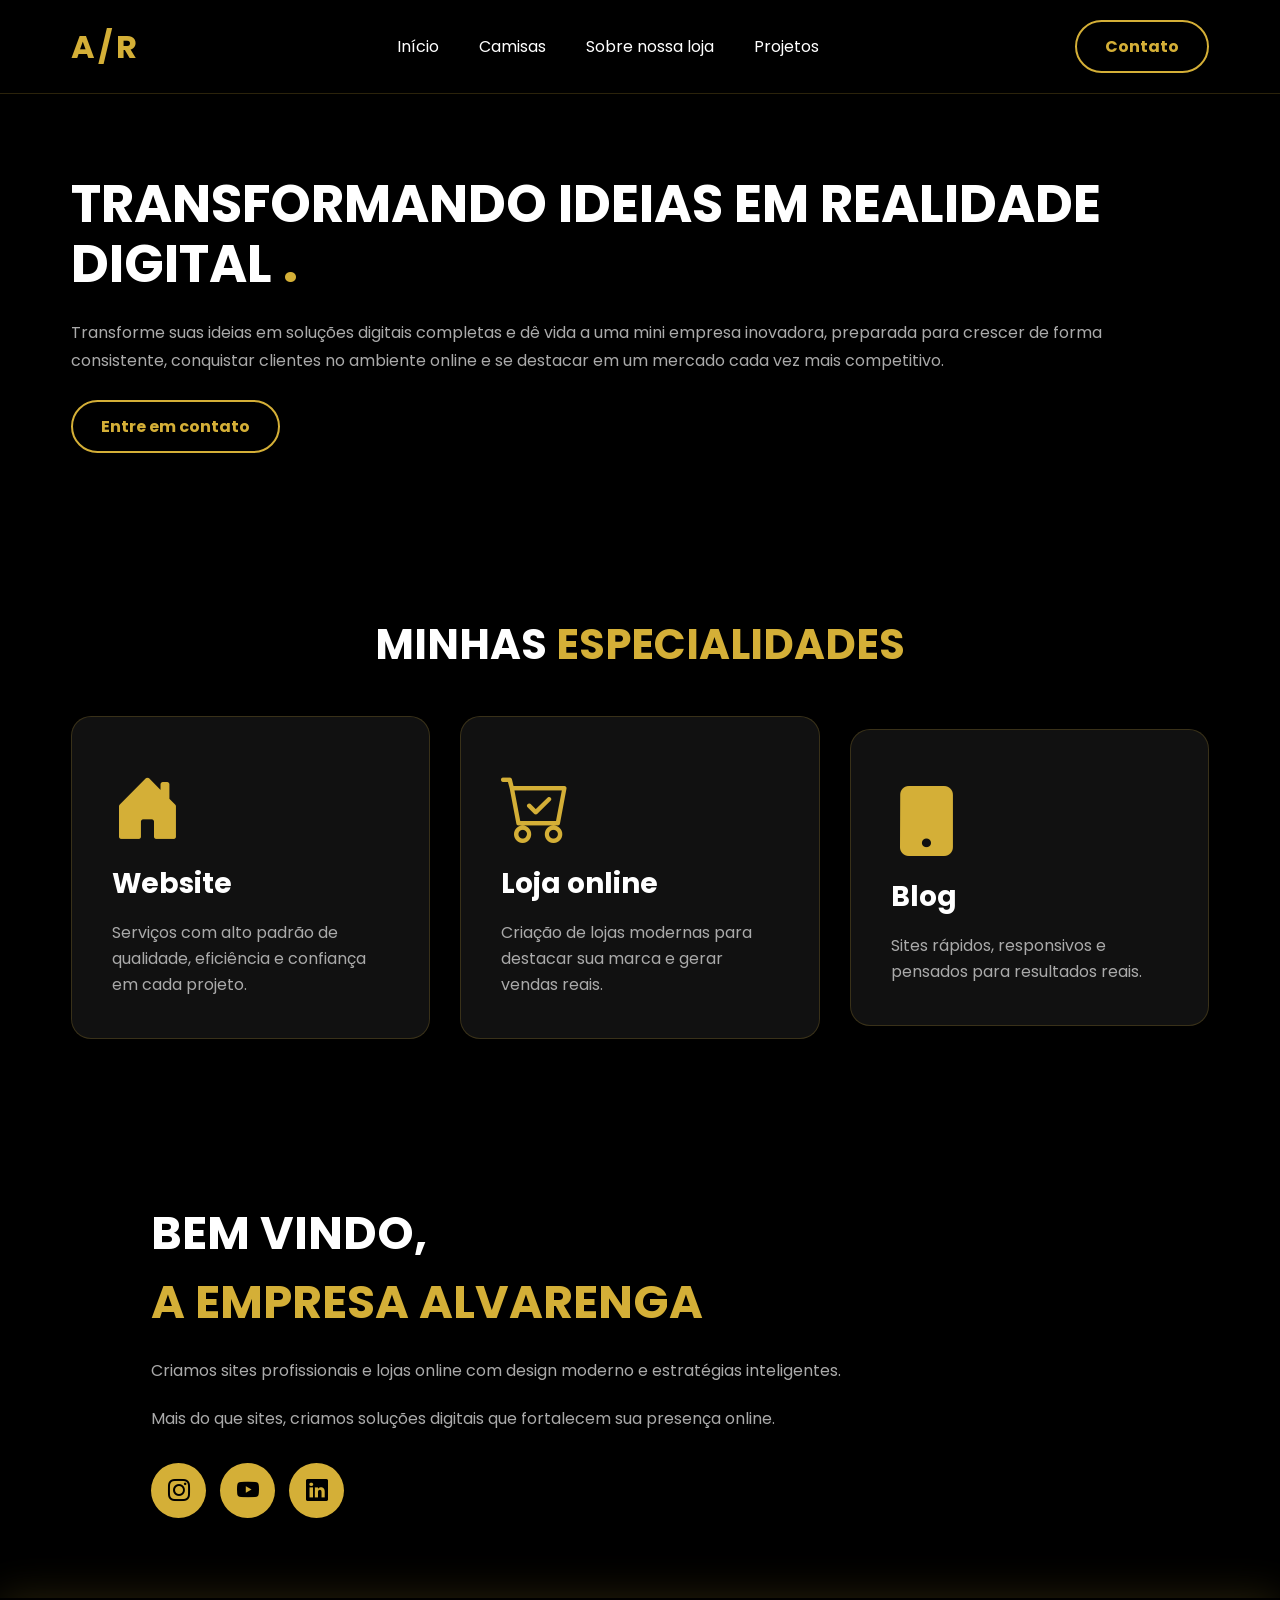
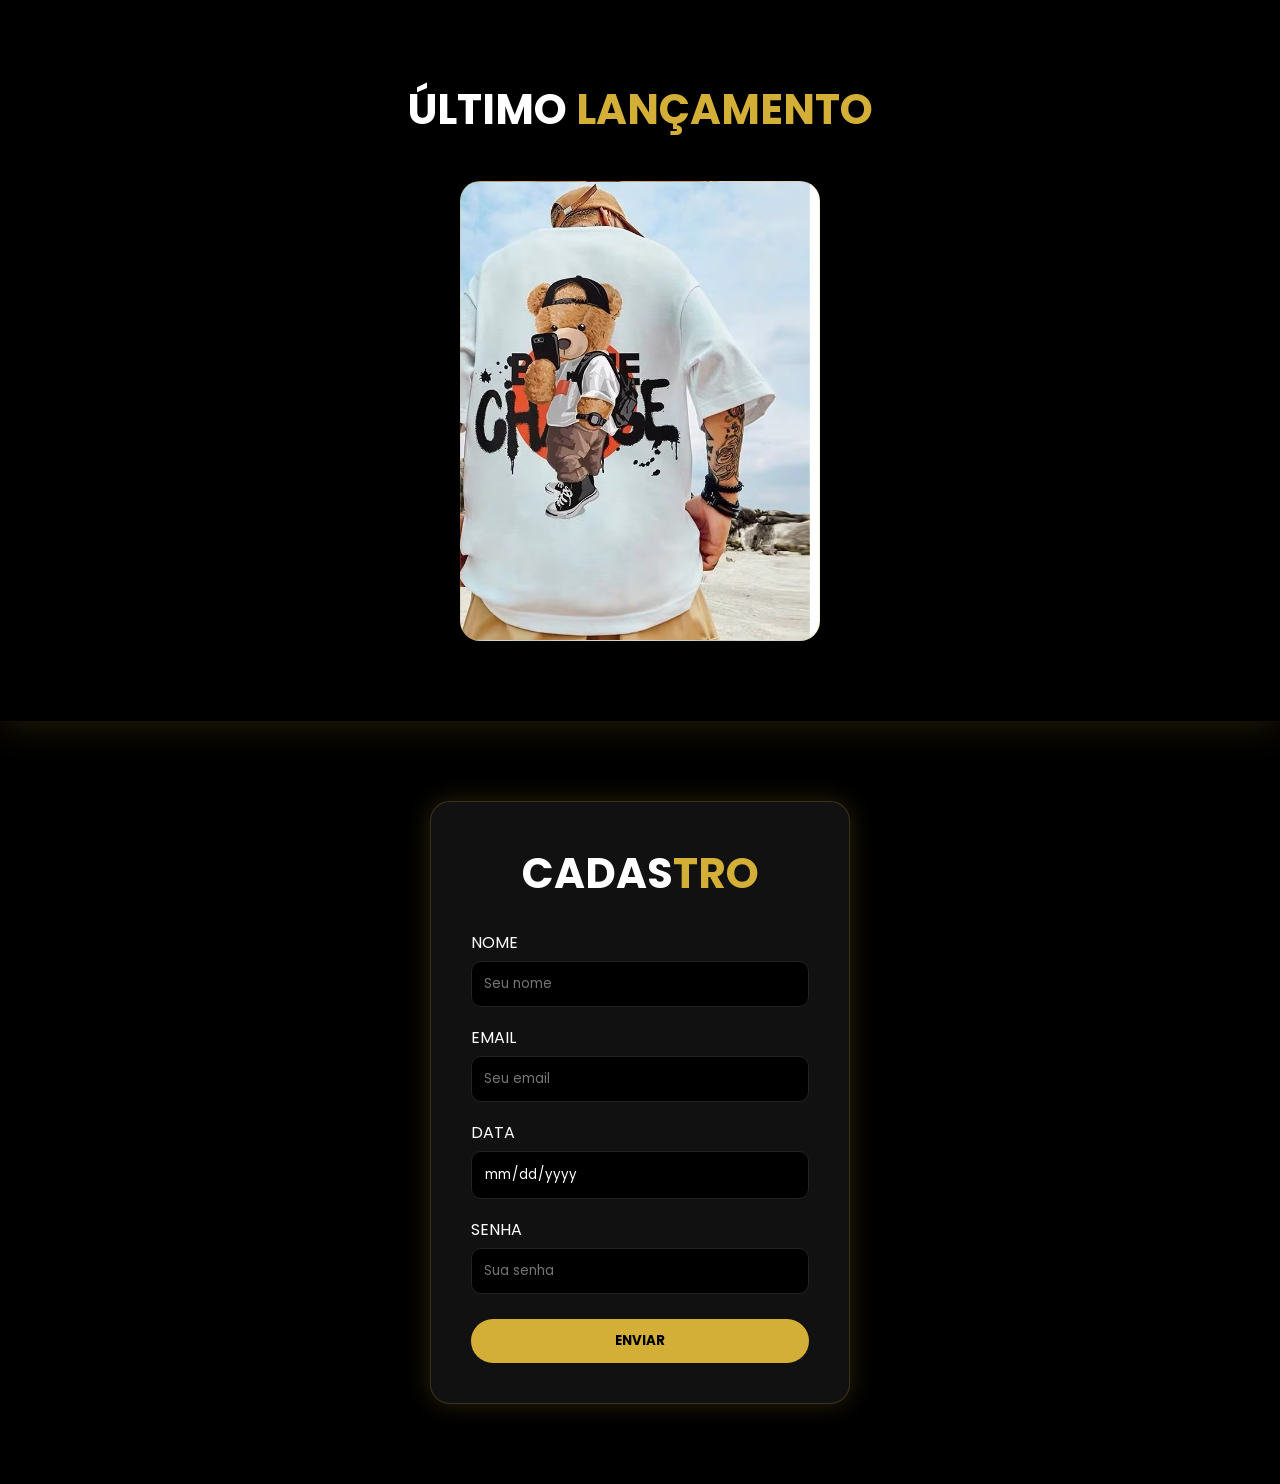
==== index.html @ d28f2231 "primeiroar" ====
<!DOCTYPE html>
<html lang="pt-br">

<head>
    <meta charset="UTF-8">
    <meta name="viewport" content="width=device-width, initial-scale=1.0">

    <link rel="stylesheet" href="style.css">

    <link rel="preconnect" href="https://fonts.googleapis.com">
    <link rel="preconnect" href="https://fonts.gstatic.com" crossorigin>

    <link href="https://fonts.googleapis.com/css2?family=Noto+Sans+Meroitic&family=Poppins:wght@100;200;300;400;500;600;700;800;900&display=swap" rel="stylesheet">

    <link rel="shortcut icon" href="img/Captura de tela 2026-04-24 165449.png" type="image/x-icon">

    <link rel="stylesheet" href="https://cdn.jsdelivr.net/npm/bootstrap-icons@1.13.1/font/bootstrap-icons.min.css">

    <title>Agência Alvarenga</title>
</head>

<body>

<header>
    <div class="interface">

        <!-- LOGO -->
        <div class="logo">
            <h2>A/R</h2>
        </div>

        <!-- MENU -->
        <nav class="menu-desktop">
            <ul>
                <li><a href="sobre.html">Início</a></li>
                <li><a href="ime.html">Camisas</a></li>
                <li><a href="sobre.html">Sobre nossa loja</a></li>
                <li><a href="sss.html">Projetos</a></li>
            </ul>
        </nav>

        <!-- BOTÃO -->
        <div class="btn-contato">
            <a href="#" class="btn">Contato</a>
        </div>

    </div>
</header>

<main>

<!-- TOPO -->
<section class="topo-do-site">
    <div class="interface">
        <div class="flex">

            <div class="txt-topo-site">
                <h1>TRANSFORMANDO IDEIAS EM REALIDADE DIGITAL <span>.</span></h1>

                <p>
                    Transforme suas ideias em soluções digitais completas e dê vida a uma mini empresa inovadora,
                    preparada para crescer de forma consistente, conquistar clientes no ambiente online e se destacar
                    em um mercado cada vez mais competitivo.
                </p>

                <div class="btn-contato">
                    <a href="#" class="btn">Entre em contato</a>
                </div>
            </div>

            <div class="img-topo-site"></div>

        </div>
    </div>
</section>

<!-- ESPECIALIDADES -->
<section class="especialidade">
    <div class="interface">

        <h2 class="titulo">MINHAS <span>ESPECIALIDADES</span></h2>

        <div class="flex">

            <div class="especialidade-box">
                <i class="bi bi-house-door-fill"></i>
                <h3>Website</h3>
                <p>Serviços com alto padrão de qualidade, eficiência e confiança em cada projeto.</p>
            </div>

            <div class="especialidade-box">
                <i class="bi bi-cart-check"></i>
                <h3>Loja online</h3>
                <p>Criação de lojas modernas para destacar sua marca e gerar vendas reais.</p>
            </div>

            <div class="especialidade-box">
                <i class="bi bi-tablet-fill"></i>
                <h3>Blog</h3>
                <p>Sites rápidos, responsivos e pensados para resultados reais.</p>
            </div>

        </div>
    </div>
</section>

<!-- SOBRE -->
<section class="sobre">
    <div class="interface">
        <div class="flex">

            <div class="img-sobre"></div>

            <div class="txt-sobre">
                <h2>BEM VINDO, <span>A EMPRESA ALVARENGA</span></h2>

                <p>
                    Criamos sites profissionais e lojas online com design moderno e estratégias inteligentes.
                </p>

                <p>
                    Mais do que sites, criamos soluções digitais que fortalecem sua presença online.
                </p>

                <div class="btn-social">
                    <a href="#"><button><i class="bi bi-instagram"></i></button></a>
                    <a href="#"><button><i class="bi bi-youtube"></i></button></a>
                    <a href="#"><button><i class="bi bi-linkedin"></i></button></a>
                </div>
            </div>

        </div>
    </div>
</section>

<!-- PORTFÓLIO -->
<section class="portfolio">
    <div class="interface">

        <h2 class="titulo">ÚLTIMO <span>LANÇAMENTO</span></h2>

        <div class="flex">
            <div class="img-port"
                style="background-image: url(img/br-11134207-7r98o-lkzo15lc216a01.jpg);">
            </div>
        </div>

    </div>
</section>

<!-- FORMULÁRIO -->
<section class="Formi">
    <form class="form-cadastro" id="perguntas">

        <h2 class="titulo">CADAS<span>TRO</span></h2>

        <label for="nome">NOME</label>
        <input type="text" id="nome" name="nome" placeholder="Seu nome" required>

        <label for="email">EMAIL</label>
        <input type="email" id="email" name="email" placeholder="Seu email" required>

        <label for="date">DATA</label>
        <input type="date" id="date" name="data">

        <label for="senha">SENHA</label>
        <input type="password" id="senha" name="senha" placeholder="Sua senha" required>

        <button type="submit">ENVIAR</button>

    </form>
</section>

</main>

<script src="java.js"></script>

</body>

</html>
---- style.css ----
/* RESET */
*{
    margin: 0;
    padding: 0;
    box-sizing: border-box;
    font-family: "Poppins", sans-serif;
}

body{
    background-color: #000;
    color: #fff;
    min-height: 100vh;
}

/* CONTAINER */
.interface{
    max-width: 1280px;
    margin: 0 auto;
    padding: 0 20px;
}

/* FLEX */
.flex{
    display: flex;
    flex-wrap: wrap;
    gap: 40px;
    align-items: center;
}

/* HEADER */
header{
    padding: 20px 4%;
    border-bottom: 1px solid rgba(212, 175, 55, 0.2);
    background: #000;
    position: relative;
    z-index: 10;
}

header .interface{
    display: flex;
    align-items: center;
    justify-content: space-between;
}

/* LOGO */
.logo h2{
    color: #D4AF37;
    font-size: 32px;
    letter-spacing: 3px;
    text-decoration: none;
    transition: 0.4s ease;
    cursor: pointer;
}

/* HOVER LOGO */
.logo h2:hover{
    color: #FFD86B;
    text-shadow:
        0 0 5px #D4AF37,
        0 0 10px #D4AF37,
        0 0 20px #D4AF37,
        0 0 40px rgba(212, 175, 55, 0.8),
        0 0 80px rgba(212, 175, 55, 0.5);
    transform: scale(1.08);
}

/* LOGO LINK */
.logo a{
    text-decoration: none;
    color: inherit;
}

/* MENU */
header nav ul{
    list-style: none;
    display: flex;
    gap: 40px;
}

header nav ul li a{
    color: #fff;
    text-decoration: none;
    transition: 0.3s;
}

header nav ul li a:hover{
    color: #D4AF37;
}

/* ========================= */
/* BOTÃO CONTATO (ATUALIZADO) */
/* ========================= */

.btn-contato .btn{
    display: inline-block;
    padding: 12px 28px;
    border: 2px solid #D4AF37;
    border-radius: 30px;
    background: transparent;
    color: #D4AF37;
    font-size: 16px;
    font-weight: bold;
    text-decoration: none;
    cursor: pointer;
    transition: 0.3s ease;
}

.btn-contato .btn:hover{
    color: #FFD86B;
    transform: scale(1.08);

    border-color: #FFD86B;

    text-shadow:
        0 0 5px #D4AF37,
        0 0 10px #D4AF37,
        0 0 20px #D4AF37,
        0 0 40px rgba(212, 175, 55, 0.8),
        0 0 80px rgba(212, 175, 55, 0.5);

    box-shadow:
        0 0 10px rgba(212, 175, 55, 0.4),
        0 0 25px rgba(212, 175, 55, 0.3);
}

/* TITULOS */
h2.titulo{
    color: #fff;
    font-size: 42px;
    text-align: center;
    margin-bottom: 40px;
}

h2.titulo span{
    color: #D4AF37;
}

/* TOPO DO SITE */
section.topo-do-site{
    padding: 80px 4%;
}

.topo-do-site .flex{
    justify-content: space-between;
    align-items: center;
    gap: 60px;
}

.topo-do-site .txt-topo-site{
    flex: 1;
}

.topo-do-site h1{
    font-size: 52px;
    line-height: 60px;
}

.topo-do-site h1 span{
    color: #D4AF37;
}

.topo-do-site p{
    color: #aaa;
    margin: 25px 0;
    line-height: 28px;
}

/* IMAGEM TOPO */
.topo-do-site .img-topo-site img{
    max-width: 100%;
    border-radius: 20px;
    animation: flutuar 2s ease-in-out infinite alternate;
}

@keyframes flutuar{
    from{ transform: translateY(0); }
    to{ transform: translateY(20px); }
}

/* ESPECIALIDADES */
section.especialidade{
    padding: 80px 4%;
}

section.especialidade .flex{
    justify-content: center;
    gap: 30px;
}

.especialidade .especialidade-box{
    flex: 1;
    min-width: 260px;
    background: #111;
    border: 1px solid rgba(212, 175, 55, 0.2);
    border-radius: 20px;
    padding: 40px;
    transition: 0.4s;
}

.especialidade .especialidade-box:hover{
    transform: translateY(-8px);
    border-color: #D4AF37;
    box-shadow: 0 0 25px rgba(212, 175, 55, 0.3);
}

.especialidade .especialidade-box i{
    font-size: 70px;
    color: #D4AF37;
    margin-bottom: 20px;
}

.especialidade .especialidade-box h3{
    font-size: 28px;
    margin-bottom: 15px;
}

.especialidade .especialidade-box p{
    color: #aaa;
    line-height: 26px;
}

/* SOBRE */
section.sobre{
    padding: 80px 4%;
}

section.sobre .flex{
    gap: 80px;
    align-items: center;
}

.sobre .txt-sobre{
    flex: 1;
}

.sobre .txt-sobre h2{
    font-size: 46px;
    margin-bottom: 20px;
}

.sobre .txt-sobre h2 span{
    color: #D4AF37;
    display: block;
}

.sobre .txt-sobre p{
    color: #aaa;
    line-height: 28px;
    margin-bottom: 20px;
    text-align: justify;
}

/* SOCIAL */
.btn-social{
    margin-top: 30px;
}

.btn-social button{
    width: 55px;
    height: 55px;
    border-radius: 50%;
    border: none;
    background: #D4AF37;
    color: #000;
    font-size: 22px;
    cursor: pointer;
    margin-right: 10px;
    transition: 0.3s;
}

.btn-social button:hover{
    transform: scale(1.05);
    box-shadow: 0 0 15px #D4AF37;
}

/* PORTFOLIO */
section.portfolio{
    padding: 80px 4%;
    box-shadow: 0 0 40px rgba(212, 175, 55, 0.2);
}

section.portfolio .flex{
    justify-content: center;
    gap: 30px;
}

.img-port{
    width: 360px;
    height: 460px;
    border-radius: 20px;
    background-size: cover;
    background-position: 100% 0%;
    transition: 5s;
    border: 1px solid rgba(212, 175, 55, 0.2);
}

.img-port:hover{
    background-position: 100% 100%;
    transform: translateY(-8px);
    box-shadow: 0 0 25px rgba(212, 175, 55, 0.3);
}

/* FORMULÁRIO */
.form-cadastro{
    background: #111;
    width: 100%;
    max-width: 420px;
    margin: 80px auto;
    padding: 40px;
    border-radius: 20px;
    border: 1px solid rgba(212, 175, 55, 0.2);
    box-shadow: 0 0 25px rgba(212, 175, 55, 0.2);
}

.form-cadastro h2{
    text-align: center;
    margin-bottom: 25px;
}

.form-cadastro label{
    display: block;
    margin-bottom: 6px;
    margin-top: 18px;
    color: #fff;
}

.form-cadastro input{
    width: 100%;
    padding: 12px;
    border-radius: 10px;
    border: 1px solid #222;
    background: #000;
    color: #fff;
    outline: none;
    transition: 0.3s;
}

.form-cadastro input:focus{
    border-color: #D4AF37;
    box-shadow: 0 0 10px #D4AF37;
}

.form-cadastro button{
    width: 100%;
    margin-top: 25px;
    padding: 12px;
    border: none;
    border-radius: 30px;
    background: #D4AF37;
    color: #000;
    font-weight: bold;
    cursor: pointer;
    transition: 0.3s;
}

.form-cadastro button:hover{
    transform: scale(1.05);
    box-shadow: 0 0 15px #D4AF37;
}

/* RESPONSIVO */
@media (max-width: 768px){

    header nav ul{
        gap: 20px;
    }

    .topo-do-site .flex,
    section.sobre .flex{
        flex-direction: column;
        text-align: center;
    }

    .topo-do-site h1{
        font-size: 38px;
        line-height: 45px;
    }

    h2.titulo{
        font-size: 32px;
    }

    .img-port{
        width: 100%;
        max-width: 340px;
    }

    .form-cadastro{
        width: 90%;
    }
}
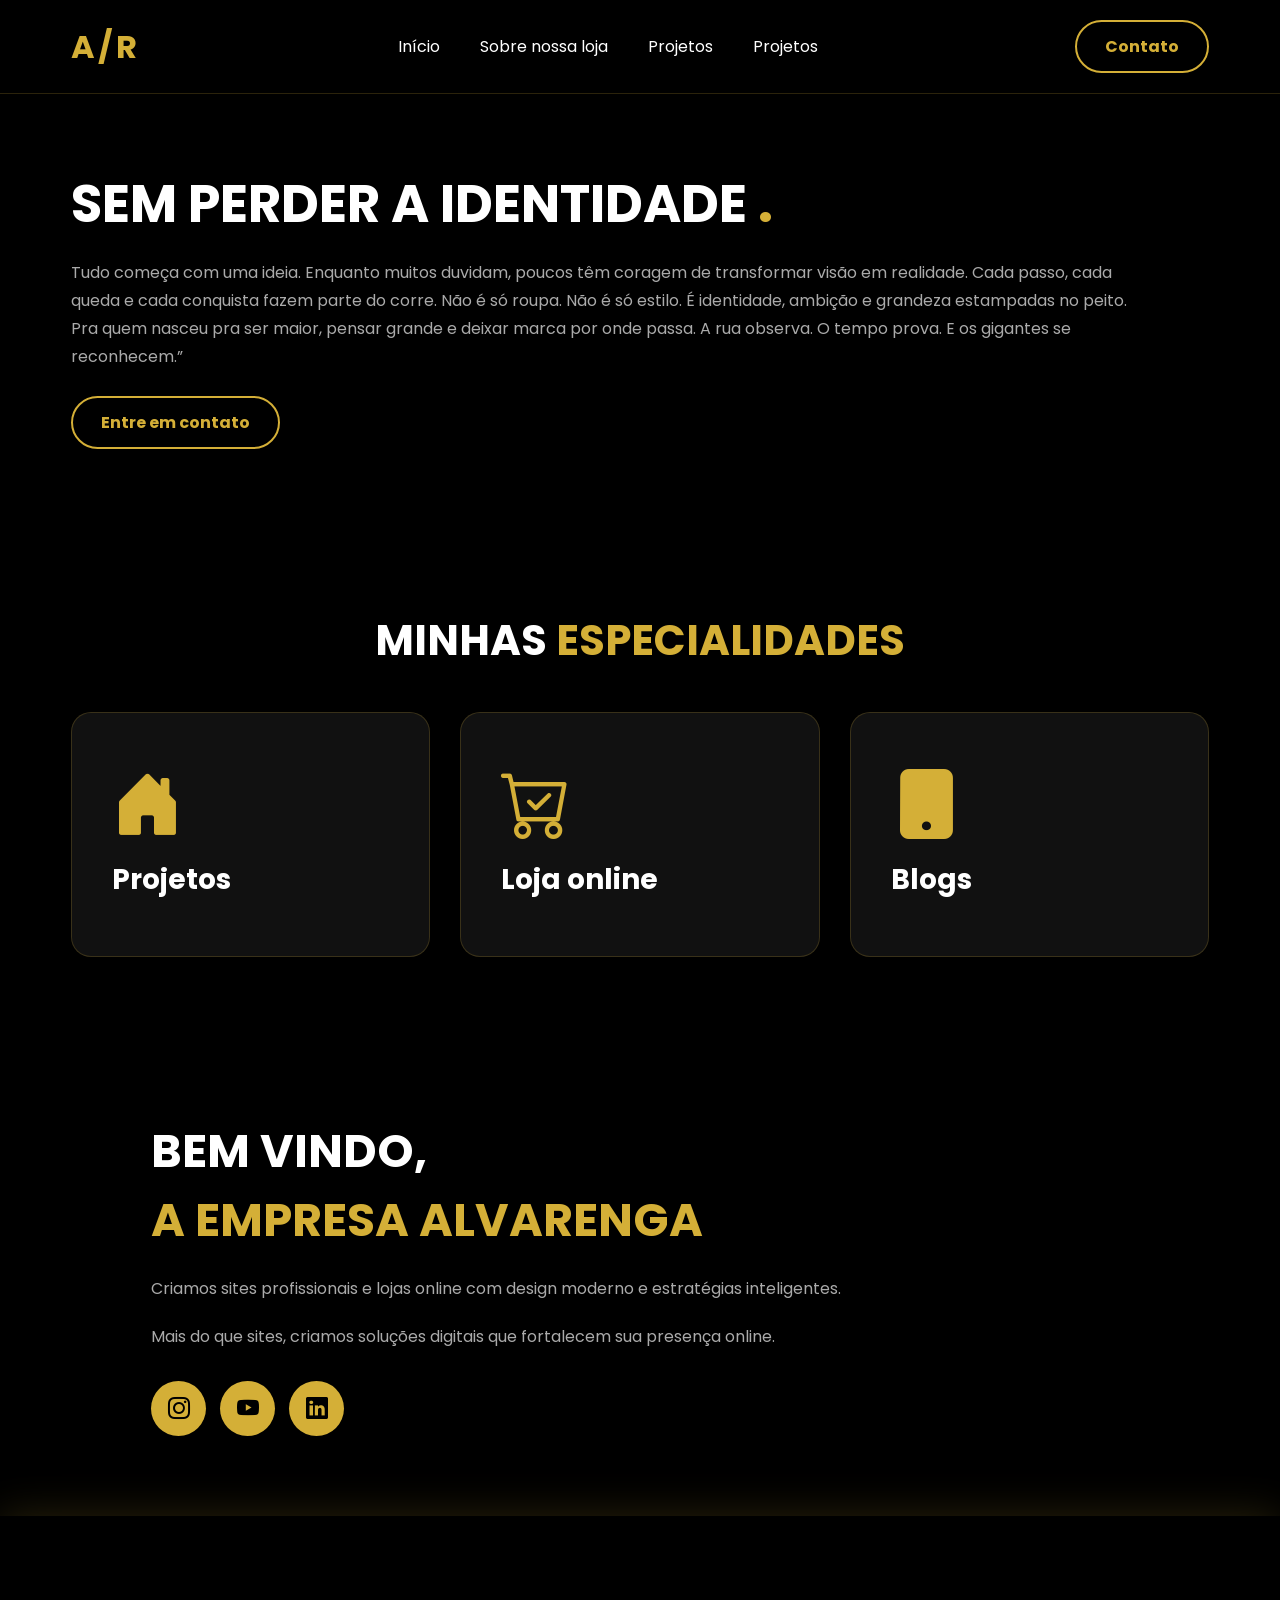
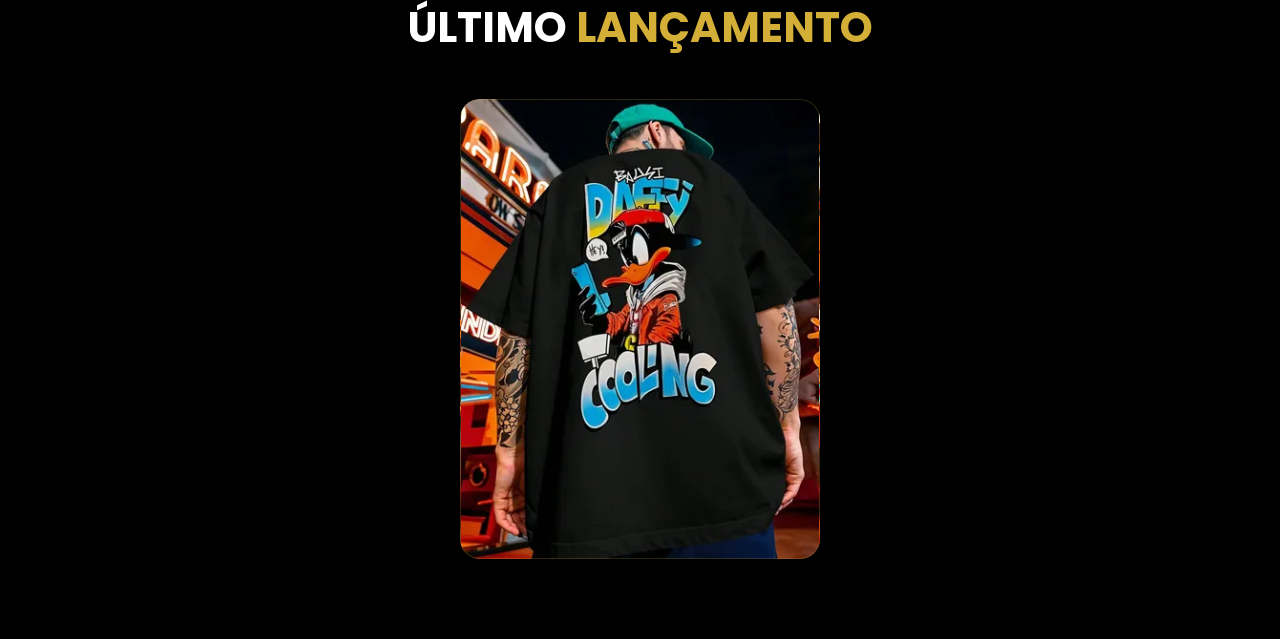
==== commit 17dfbd78: "projeto sem ai" ====
--- a/index.html
+++ b/index.html
@@ -32,10 +32,11 @@
         <!-- MENU -->
         <nav class="menu-desktop">
             <ul>
-                <li><a href="sobre.html">Início</a></li>
-                <li><a href="ime.html">Camisas</a></li>
+                <li><a href="index.html">Início</a></li>
                 <li><a href="sobre.html">Sobre nossa loja</a></li>
-                <li><a href="sss.html">Projetos</a></li>
+                <li><a href="textema.html">Projetos</a></li>
+                <li><a href="cal.html">Projetos</a></li>
+               
             </ul>
         </nav>
 
@@ -55,12 +56,17 @@
         <div class="flex">
 
             <div class="txt-topo-site">
-                <h1>TRANSFORMANDO IDEIAS EM REALIDADE DIGITAL <span>.</span></h1>
+                <h1>SEM PERDER A IDENTIDADE <span>.</span></h1>
 
                 <p>
-                    Transforme suas ideias em soluções digitais completas e dê vida a uma mini empresa inovadora,
-                    preparada para crescer de forma consistente, conquistar clientes no ambiente online e se destacar
-                    em um mercado cada vez mais competitivo.
+                   Tudo começa com uma ideia.
+                        Enquanto muitos duvidam, poucos têm coragem de transformar visão em realidade.
+                        Cada passo, cada queda e cada conquista fazem parte do corre.
+                        Não é só roupa. Não é só estilo.
+                        É identidade, ambição e grandeza estampadas no peito.
+                        Pra quem nasceu pra ser maior, pensar grande e deixar marca por onde passa.
+                        A rua observa. O tempo prova.
+                        E os gigantes se reconhecem.”
                 </p>
 
                 <div class="btn-contato">
@@ -84,20 +90,20 @@
 
             <div class="especialidade-box">
                 <i class="bi bi-house-door-fill"></i>
-                <h3>Website</h3>
-                <p>Serviços com alto padrão de qualidade, eficiência e confiança em cada projeto.</p>
+                <h3>Projetos</h3>
+                <p></p>
             </div>
 
             <div class="especialidade-box">
                 <i class="bi bi-cart-check"></i>
                 <h3>Loja online</h3>
-                <p>Criação de lojas modernas para destacar sua marca e gerar vendas reais.</p>
+                <p></p>
             </div>
 
             <div class="especialidade-box">
                 <i class="bi bi-tablet-fill"></i>
-                <h3>Blog</h3>
-                <p>Sites rápidos, responsivos e pensados para resultados reais.</p>
+                <h3>Blogs</h3>
+                <p> </p>
             </div>
 
         </div>
@@ -141,40 +147,16 @@
 
         <div class="flex">
             <div class="img-port"
-                style="background-image: url(img/br-11134207-7r98o-lkzo15lc216a01.jpg);">
+                style="background-image: url(img/D_NQ_NP_951861-MLB81822831090_012025-O-camisa-camiseta-oversized-streetwear-estampada-urso-anjo.webp);">
             </div>
         </div>
 
     </div>
 </section>
 
-<!-- FORMULÁRIO -->
-<section class="Formi">
-    <form class="form-cadastro" id="perguntas">
 
-        <h2 class="titulo">CADAS<span>TRO</span></h2>
 
-        <label for="nome">NOME</label>
-        <input type="text" id="nome" name="nome" placeholder="Seu nome" required>
-
-        <label for="email">EMAIL</label>
-        <input type="email" id="email" name="email" placeholder="Seu email" required>
-
-        <label for="date">DATA</label>
-        <input type="date" id="date" name="data">
-
-        <label for="senha">SENHA</label>
-        <input type="password" id="senha" name="senha" placeholder="Sua senha" required>
-
-        <button type="submit">ENVIAR</button>
-
-    </form>
-</section>
-
-</main>
-
-<script src="java.js"></script>
 
 </body>
 
-</html>+</html>
--- a/style.css
+++ b/style.css
@@ -87,10 +87,7 @@
     color: #D4AF37;
 }
 
-/* ========================= */
-/* BOTÃO CONTATO (ATUALIZADO) */
-/* ========================= */
-
+/* BOTÃO CONTATO */
 .btn-contato .btn{
     display: inline-block;
     padding: 12px 28px;
@@ -284,18 +281,18 @@
     gap: 30px;
 }
 
+/* EFEITO DE ROLAGEM REMOVIDO */
 .img-port{
     width: 360px;
     height: 460px;
     border-radius: 20px;
     background-size: cover;
-    background-position: 100% 0%;
-    transition: 5s;
+    background-position: center;
+    transition: 0.3s;
     border: 1px solid rgba(212, 175, 55, 0.2);
 }
 
 .img-port:hover{
-    background-position: 100% 100%;
     transform: translateY(-8px);
     box-shadow: 0 0 25px rgba(212, 175, 55, 0.3);
 }
@@ -361,10 +358,25 @@
 /* RESPONSIVO */
 @media (max-width: 768px){
 
+    /* HEADER */
+    header .interface{
+        flex-direction: column;
+        gap: 20px;
+    }
+
     header nav ul{
         gap: 20px;
-    }
-
+        flex-wrap: wrap;
+        justify-content: center;
+    }
+
+    /* FLEX GERAL */
+    .flex{
+        flex-direction: column;
+        text-align: center;
+    }
+
+    /* TOPO SITE */
     .topo-do-site .flex,
     section.sobre .flex{
         flex-direction: column;
@@ -376,16 +388,46 @@
         line-height: 45px;
     }
 
+    .topo-do-site p{
+        text-align: center;
+    }
+
+    /* TITULOS */
     h2.titulo{
         font-size: 32px;
     }
 
+    /* SOBRE */
+    .sobre .txt-sobre h2{
+        font-size: 34px;
+    }
+
+    .sobre .txt-sobre p{
+        text-align: center;
+    }
+
+    /* ESPECIALIDADES */
+    .especialidade .especialidade-box{
+        width: 100%;
+    }
+
+    /* PORTFOLIO */
     .img-port{
         width: 100%;
         max-width: 340px;
-    }
-
+        height: 420px;
+    }
+
+    /* FORM */
     .form-cadastro{
         width: 90%;
+        padding: 30px;
+    }
+
+    /* BOTÃO CONTATO */
+    .btn-contato{
+        width: 100%;
+        display: flex;
+        justify-content: center;
     }
 }
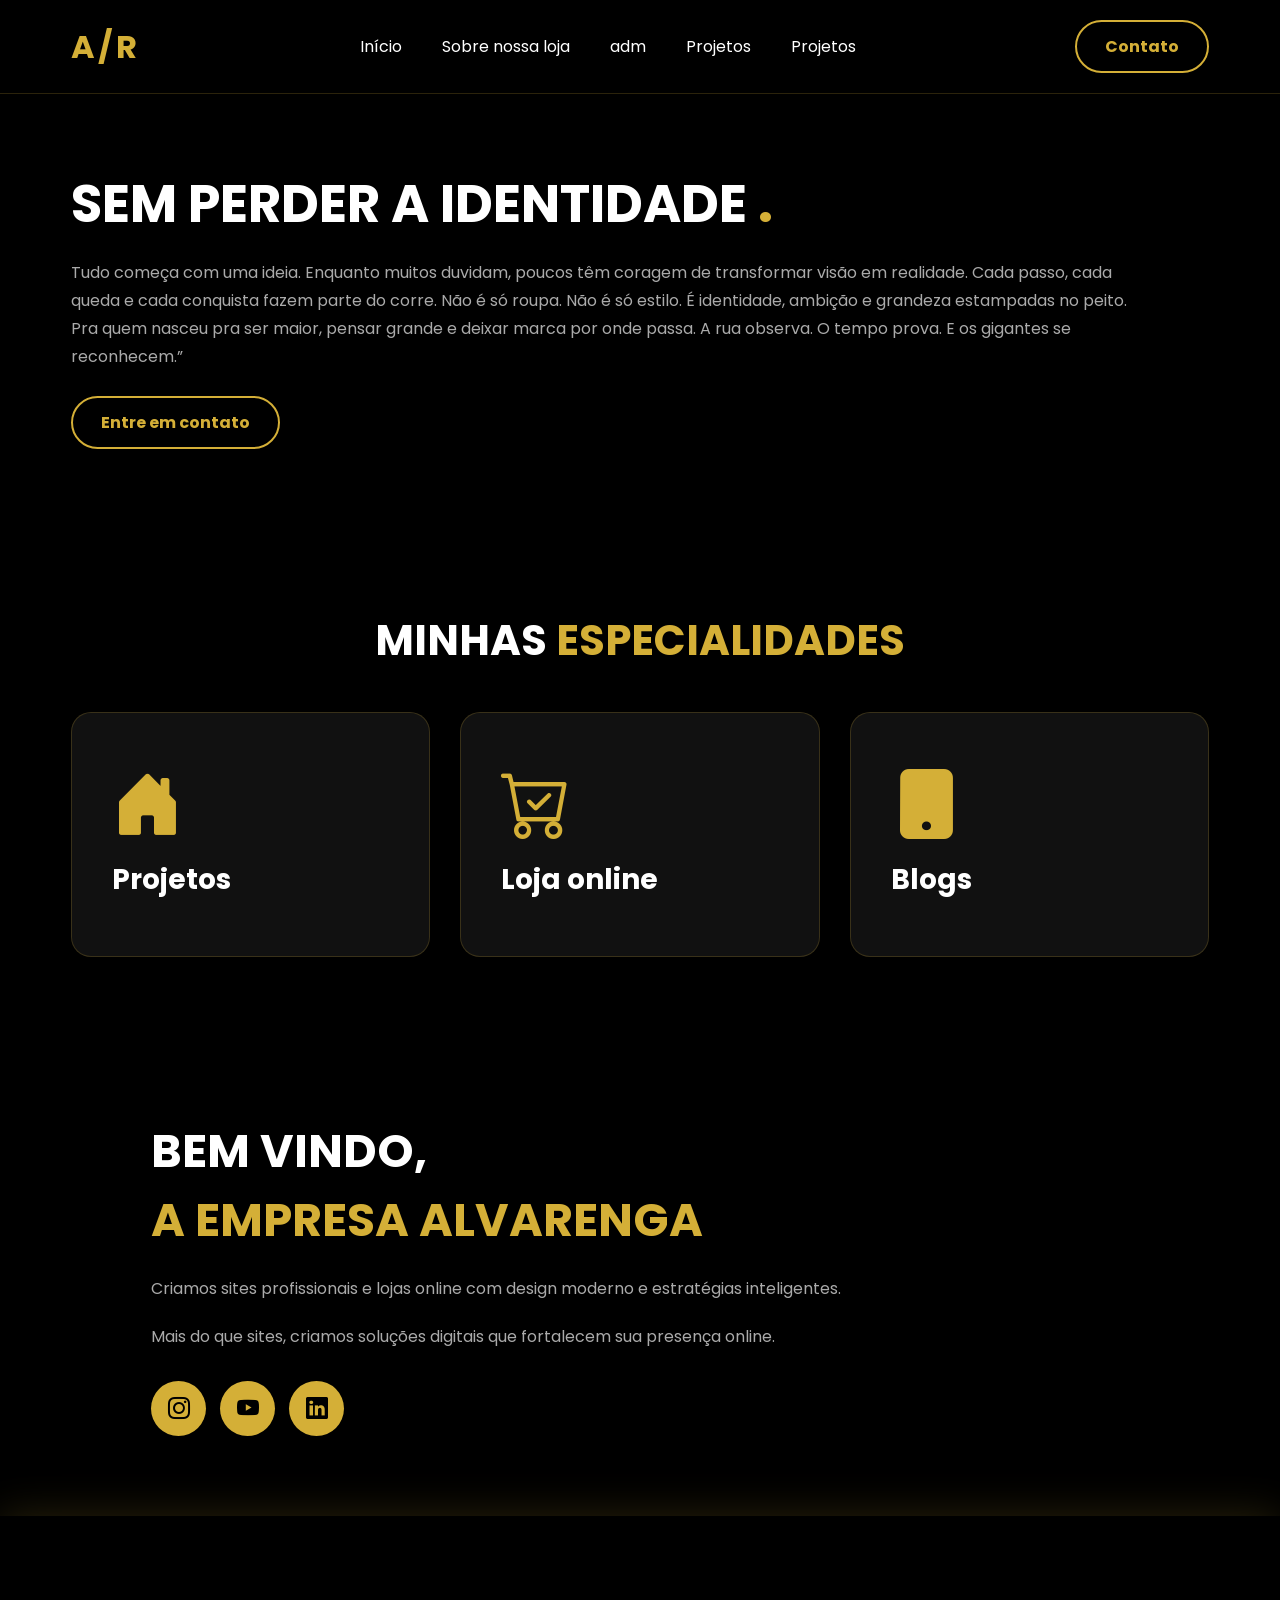
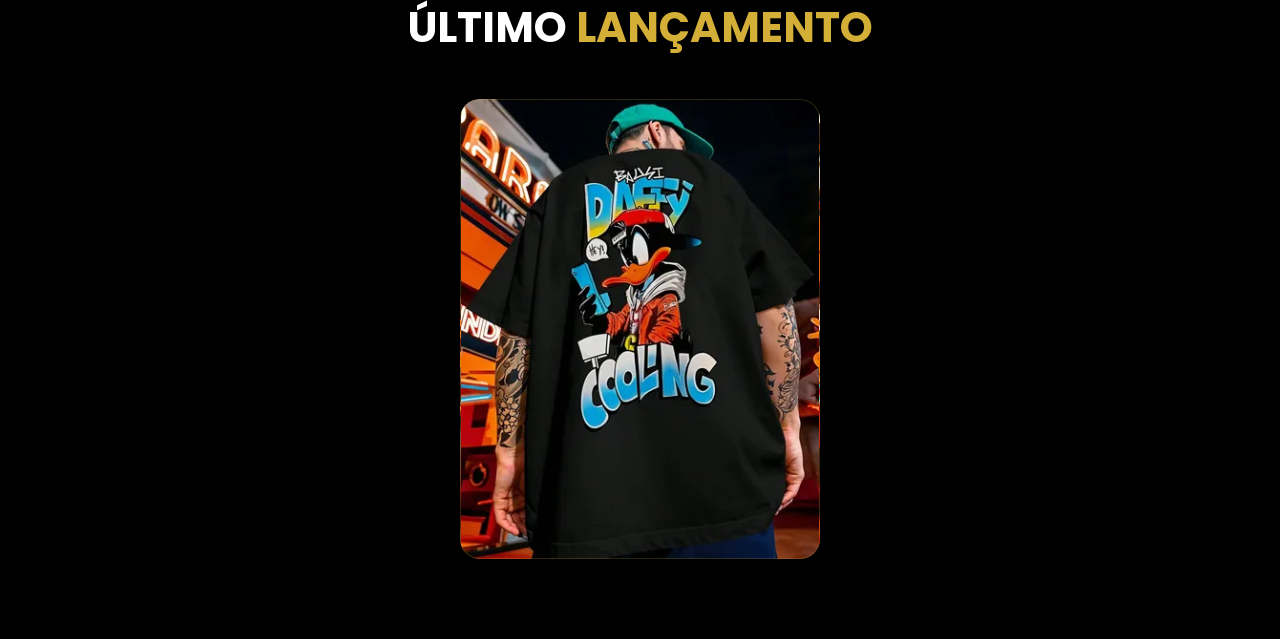
==== commit 147e0856: "ultimas alter" ====
--- a/index.html
+++ b/index.html
@@ -34,6 +34,7 @@
             <ul>
                 <li><a href="index.html">Início</a></li>
                 <li><a href="sobre.html">Sobre nossa loja</a></li>
+                <li><a href="adm.html">adm</a></li>
                 <li><a href="textema.html">Projetos</a></li>
                 <li><a href="cal.html">Projetos</a></li>
                
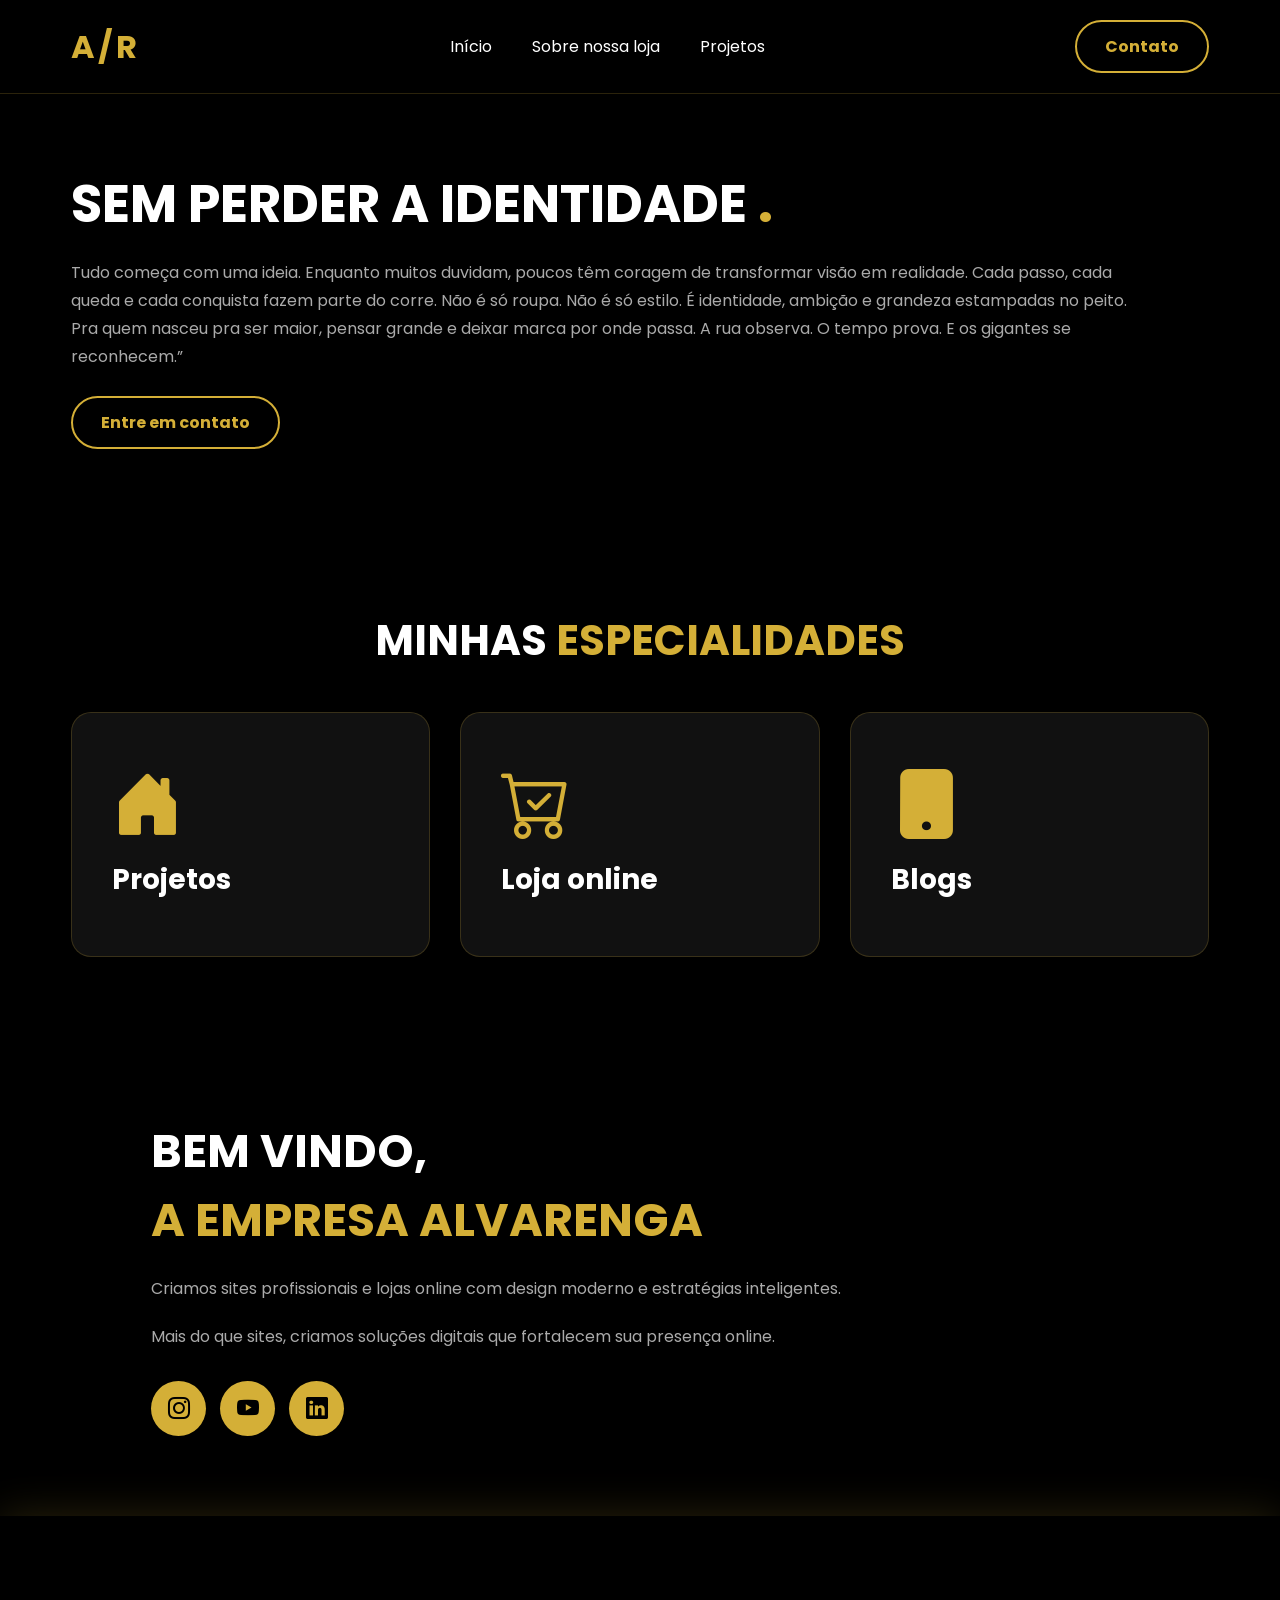
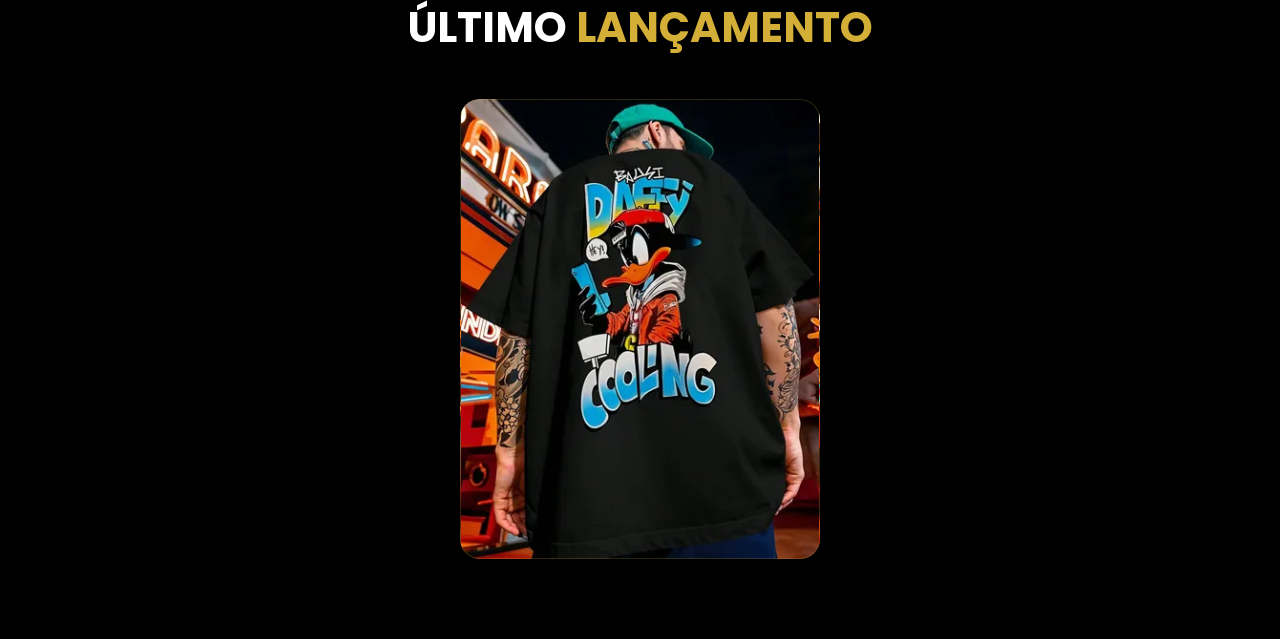
==== commit 9efd0a45: "siteantigo" ====
--- a/index.html
+++ b/index.html
@@ -32,11 +32,10 @@
         <!-- MENU -->
         <nav class="menu-desktop">
             <ul>
-                <li><a href="index.html">Início</a></li>
+            <li><a href="index.html">Início</a></li>
                 <li><a href="sobre.html">Sobre nossa loja</a></li>
-                <li><a href="adm.html">adm</a></li>
-                <li><a href="textema.html">Projetos</a></li>
-                <li><a href="cal.html">Projetos</a></li>
+           
+                <li><a href="loja (1).html">Projetos</a></li>
                
             </ul>
         </nav>
@@ -149,7 +148,7 @@
         <div class="flex">
             <div class="img-port"
                 style="background-image: url(img/D_NQ_NP_951861-MLB81822831090_012025-O-camisa-camiseta-oversized-streetwear-estampada-urso-anjo.webp);">
-            </div>
+        </div>
         </div>
 
     </div>
